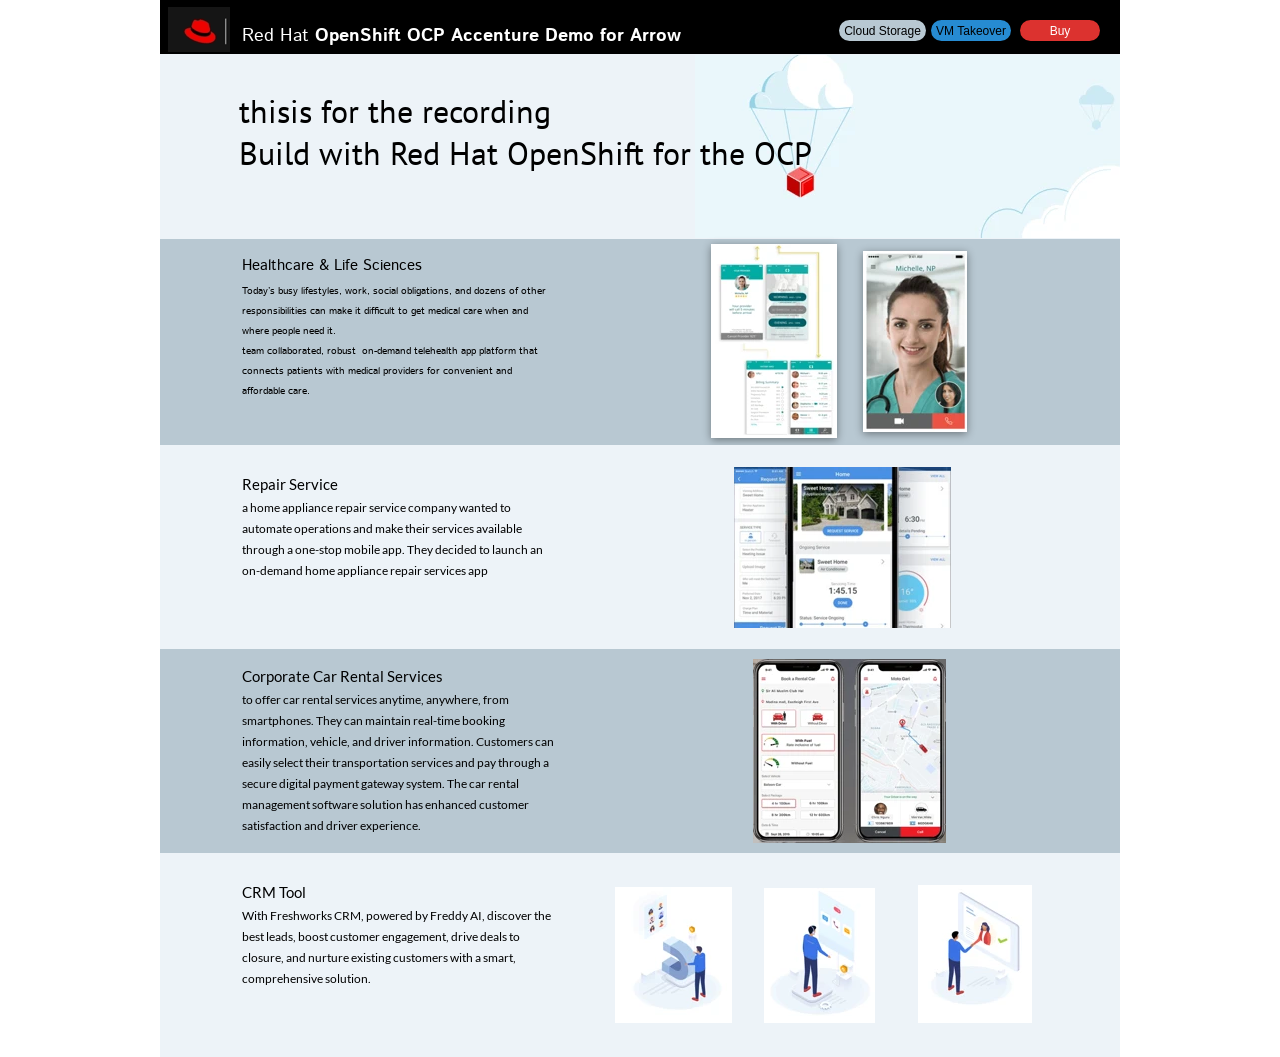
==== index.html @ 17769a15 "Update index.html" ====
<!DOCTYPE html>
<html>
<head>
<meta charset="UTF-8">
<title>index</title>
<meta name="referrer" content="same-origin">
<meta name="viewport" content="width=960">
<style>html,body{-webkit-text-zoom:reset !important;-ms-text-size-adjust:none !important;-moz-text-size-adjust:none !important;-webkit-text-size-adjust:none !important}@font-face{font-display:block;font-family:"Istok Web";src:url('css/IstokWeb-Regular.woff2') format('woff2'),url('css/IstokWeb-Regular.woff') format('woff');font-weight:400}@font-face{font-display:block;font-family:"Istok Web";src:url('css/IstokWeb-Bold.woff2') format('woff2'),url('css/IstokWeb-Bold.woff') format('woff');font-weight:700}@font-face{font-display:block;font-family:"PT Sans";src:url('css/PT_Sans-Web-Regular.woff2') format('woff2'),url('css/PT_Sans-Web-Regular.woff') format('woff');font-weight:400}@font-face{font-display:block;font-family:"Lato";src:url('css/Lato-Regular.woff2') format('woff2'),url('css/Lato-Regular.woff') format('woff');font-weight:400}body>div{font-size:0}p, span,h1,h2,h3,h4,h5,h6{margin:0;word-spacing:normal;word-wrap:break-word;-ms-word-wrap:break-word;pointer-events:auto;max-height:1000000000px}sup{font-size:inherit;vertical-align:baseline;position:relative;top:-0.4em}sub{font-size:inherit;vertical-align:baseline;position:relative;top:0.4em}ul{display:block;word-spacing:normal;word-wrap:break-word;list-style-type:none;padding:0;margin:0;-moz-padding-start:0;-khtml-padding-start:0;-webkit-padding-start:0;-o-padding-start:0;-padding-start:0;-webkit-margin-before:0;-webkit-margin-after:0}li{display:block;white-space:normal}li p{-webkit-touch-callout:none;-webkit-user-select:none;-khtml-user-select:none;-moz-user-select:none;-ms-user-select:none;-o-user-select:none;user-select:none}form{display:inline-block}a{text-decoration:inherit;color:inherit;-webkit-tap-highlight-color:rgba(0,0,0,0)}textarea{resize:none}.shm-l{float:left;clear:left}.shm-r{float:right;clear:right}.whitespacefix{word-spacing:-1px}html{font-family:sans-serif}body{font-size:0;margin:0}audio,video{display:inline-block;vertical-align:baseline}audio:not([controls]){display:none;height:0}[hidden],template{display:none}a{background:0 0;outline:0}b,strong{font-weight:700}dfn{font-style:italic}h1,h2,h3,h4,h5,h6{font-size:1em;line-height:1;margin:0}img{border:0}svg:not(:root){overflow:hidden}button,input,optgroup,select,textarea{color:inherit;font:inherit;margin:0}button{overflow:visible}button,select{text-transform:none}button,html input[type=button],input[type=submit]{-webkit-appearance:button;cursor:pointer;box-sizing:border-box;white-space:normal}input[type=text],input[type=password],textarea{-webkit-appearance:none;appearance:none;box-sizing:border-box}button[disabled],html input[disabled]{cursor:default}button::-moz-focus-inner,input::-moz-focus-inner{border:0;padding:0}input{line-height:normal}input[type=checkbox],input[type=radio]{box-sizing:border-box;padding:0}input[type=number]::-webkit-inner-spin-button,input[type=number]::-webkit-outer-spin-button{height:auto}input[type=search]{-webkit-appearance:textfield;-moz-box-sizing:content-box;-webkit-box-sizing:content-box;box-sizing:content-box}input[type=search]::-webkit-search-cancel-button,input[type=search]::-webkit-search-decoration{-webkit-appearance:none}textarea{overflow:auto;box-sizing:border-box;border-color:#ddd}optgroup{font-weight:700}table{border-collapse:collapse;border-spacing:0}td,th{padding:0}blockquote{margin-block-start:0;margin-block-end:0;margin-inline-start:0;margin-inline-end:0}:-webkit-full-screen-ancestor:not(iframe){-webkit-clip-path:initial!important}
html { -webkit-font-smoothing: antialiased; -moz-osx-font-smoothing: grayscale; }#b{background-color:#fff}.ps6{position:relative;margin-top:0}.v3{display:block;*display:block;zoom:1;vertical-align:top}.s6{pointer-events:none;min-width:960px;width:960px;margin-left:auto;margin-right:auto}.v4{display:inline-block;*display:inline;zoom:1;vertical-align:top}.ps7{position:relative;margin-left:0;margin-top:0}.s7{min-width:960px;width:960px;min-height:445px}.w1{line-height:0}.s8{min-width:960px;width:960px;min-height:54px}.c7{z-index:1;border:0;-webkit-border-radius:0;-moz-border-radius:0;border-radius:0;background-color:#000;background-clip:padding-box}.ps8{position:relative;margin-left:8px;margin-top:-54px}.s9{min-width:62px;width:62px;min-height:60px;height:60px}.c8{z-index:3;pointer-events:auto}.i5{position:absolute;left:0;width:62px;height:45px;top:7px;-webkit-transform:translate3d(0,0,0);border:0}.i6{width:100%;height:100%;display:inline-block;-webkit-transform:translate3d(0,0,0)}.ps9{position:relative;margin-left:465px;margin-top:-47px}.s10{min-width:425px;width:425px;min-height:279px;height:279px}.c9{z-index:4;pointer-events:auto}.i7{position:absolute;left:0;width:425px;height:183px;top:48px;-webkit-transform:translate3d(0,0,0);border:0}.v5{display:inline-block;*display:inline;zoom:1;vertical-align:top;overflow:hidden}.ps10{position:relative;margin-left:82px;margin-top:-268px}.s11{min-width:600px;width:600px;min-height:36px;height:36px}.c10{z-index:5;pointer-events:auto}.p2{padding-top:0;padding-bottom:0;text-align:left;text-indent:0;padding-right:0}.f4{font-family:"Istok Web";font-size:18px;font-weight:400;font-style:normal;text-decoration:none;text-transform:none;color:#fff;background-color:initial;line-height:36px;letter-spacing:normal;text-shadow:none}.f5{font-family:"Istok Web";font-size:18px;font-weight:700;font-style:normal;text-decoration:none;text-transform:none;color:#fff;background-color:initial;line-height:36px;letter-spacing:normal;text-shadow:none}.ps11{position:relative;margin-left:-3px;margin-top:-266px}.s12{min-width:87px;width:87px;min-height:21px}.c11{z-index:19;pointer-events:auto}.f6{font-family:"Helvetica Neue", sans-serif;font-size:12px;font-weight:400;font-style:normal;text-decoration:none;text-transform:none;line-height:14px;letter-spacing:normal;text-shadow:none;text-indent:0;text-align:center;padding-top:4px;padding-bottom:3px;margin-top:0;margin-bottom:0}.btn1{border:0;-webkit-border-radius:11px;-moz-border-radius:11px;border-radius:11px;background-color:#b8c8d2;background-clip:padding-box;color:#000}.btn1:hover{background-color:#82939e;border-color:#000;color:#000}.btn1:active{background-color:#52646f;border-color:#000;color:#fff}.span1{background-color:initial}.v6{display:inline-block;overflow:hidden;outline:0}.s13{width:87px;padding-right:0;height:14px}.ps12{position:relative;margin-left:5px;margin-top:-266px}.s14{min-width:80px;width:80px;min-height:21px}.c12{z-index:12;pointer-events:auto}.btn2{border:0;-webkit-border-radius:11px;-moz-border-radius:11px;border-radius:11px;background-color:#268bd2;background-clip:padding-box;color:#000}.btn2:hover{background-color:#82939e;border-color:#000;color:#000}.btn2:active{background-color:#52646f;border-color:#000;color:#fff}.s15{width:80px;padding-right:0;height:14px}.v7{display:inline-block;*display:inline;zoom:1;vertical-align:top;overflow:hidden;outline:0}.ps13{position:relative;margin-left:9px;margin-top:-266px}.s16{width:80px;padding-right:0;height:21px}.c13{z-index:6;pointer-events:auto;border:0;-webkit-border-radius:11px;-moz-border-radius:11px;border-radius:11px;background-color:#dc322f;background-clip:padding-box;color:#fff}.c13:hover{background-color:#82939e;border-color:#000;color:#000}.c13:active{background-color:#52646f;border-color:#000;color:#fff}.ps14{position:relative;margin-left:0;margin-top:-232px}.s17{min-width:960px;width:960px;min-height:185px}.c14{z-index:2;border:0;-webkit-border-radius:0;-moz-border-radius:0;border-radius:0;background-color:#edf3f8;background-clip:padding-box}.ps15{position:relative;margin-left:79px;margin-top:-196px}.s18{min-width:600px;width:600px;min-height:84px;height:84px}.c15{z-index:22;pointer-events:auto}.f7{font-family:"PT Sans";font-size:32px;font-weight:400;font-style:normal;text-decoration:none;text-transform:none;color:#000;background-color:initial;line-height:42px;letter-spacing:normal;text-shadow:none}.ps16{position:relative;margin-left:0;margin-top:-47px}.s19{min-width:960px;width:960px;min-height:206px;height:206px}.c16{z-index:7;border:0;-webkit-border-radius:0;-moz-border-radius:0;border-radius:0;background-color:#b8c8d2;background-clip:padding-box}.ps17{position:relative;margin-left:550px;margin-top:5px}.s20{min-width:129px;width:129px;min-height:194px;height:194px}.c17{z-index:8;pointer-events:auto}.i8{position:absolute;left:1px;width:126px;height:194px;top:0;-webkit-transform:translate3d(0,0,0);-webkit-filter:drop-shadow(0 2px 4px rgba(0,0,0,.40));-moz-filter:drop-shadow(0 2px 4px rgba(0,0,0,.40));filter:drop-shadow(0 2px 4px rgba(0,0,0,.40));border:0}.ps18{position:relative;margin-left:24px;margin-top:5px}.s21{min-width:104px;width:104px;min-height:194px;height:194px}.c18{z-index:9;pointer-events:auto}.i9{position:absolute;left:0;width:104px;height:181px;top:7px;-webkit-transform:translate3d(0,0,0);-webkit-filter:drop-shadow(0 2px 4px rgba(0,0,0,.40));-moz-filter:drop-shadow(0 2px 4px rgba(0,0,0,.40));filter:drop-shadow(0 2px 4px rgba(0,0,0,.40));border:0}.ps19{position:relative;margin-left:82px;margin-top:-187px}.s22{min-width:314px;width:314px;min-height:180px;height:180px}.c19{z-index:10;pointer-events:auto}.f8{font-family:"Istok Web";font-size:15px;font-weight:400;font-style:normal;text-decoration:none;text-transform:none;color:#000;background-color:initial;line-height:30px;letter-spacing:normal;text-shadow:none}.f9{font-family:"Istok Web";font-size:10px;font-weight:400;font-style:normal;text-decoration:none;text-transform:none;color:#000;background-color:initial;line-height:20px;letter-spacing:normal;text-shadow:none}.s23{min-width:960px;width:960px;min-height:408px}.s24{min-width:960px;width:960px;min-height:204px}.c20{z-index:11;border:0;-webkit-border-radius:0;-moz-border-radius:0;border-radius:0;background-color:#edf3f8;background-clip:padding-box}.ps20{position:relative;margin-left:572px;margin-top:22px}.s25{min-width:221px;width:221px;min-height:161px;height:161px}.c21{z-index:23;pointer-events:auto}.i10{position:absolute;left:2px;width:217px;height:161px;top:0;-webkit-transform:translate3d(0,0,0);border:0}.ps21{position:relative;margin-left:82px;margin-top:-177px}.c22{z-index:13;pointer-events:auto}.f10{font-family:Lato;font-size:15px;font-weight:400;font-style:normal;text-decoration:none;text-transform:none;color:#000;background-color:initial;line-height:25px;letter-spacing:normal;text-shadow:none}.f11{font-family:Lato;font-size:12px;font-weight:400;font-style:normal;text-decoration:none;text-transform:none;color:#000;background-color:initial;line-height:21px;letter-spacing:normal;text-shadow:none}.ps22{position:relative;margin-left:-396px;margin-top:0}.c23{z-index:14;border:0;-webkit-border-radius:0;-moz-border-radius:0;border-radius:0;background-color:#b8c8d2;background-clip:padding-box}.ps23{position:relative;margin-left:528px;margin-top:10px}.s26{min-width:323px;width:323px;min-height:184px;height:184px}.c24{z-index:15;pointer-events:auto}.i11{position:absolute;left:65px;width:193px;height:184px;top:0;-webkit-transform:translate3d(0,0,0);border:0}.ps24{position:relative;margin-left:82px;margin-top:-179px}.s27{min-width:314px;width:314px;min-height:183px;height:183px}.c25{z-index:16;pointer-events:auto}.c26{z-index:17;border:0;-webkit-border-radius:0;-moz-border-radius:0;border-radius:0;background-color:#edf3f8;background-clip:padding-box}</style>
<link onload="this.media='all';this.onload=null;" rel="stylesheet" href="css/site.18bd72.css" media="print">
<!--[if lte IE 7]>
<link rel="stylesheet" href="css/site.18bd72-lteIE7.css" type="text/css">
<![endif]-->
</head>
<body id="b">
<div class="ps6 v3 s6">
<div class="v4 ps7 s7 c6">
<div class="v4 ps7 s7 w1">
<div class="v4 ps7 s8 c7"></div>
<div class="v4 ps8 s9 c8">
<picture class="i6">
<source srcset="images/eingesetztes-bild-62.webp 1x, images/eingesetztes-bild-124.webp 2x" type="image/webp">
<source srcset="images/eingesetztes-bild-62.png 1x, images/eingesetztes-bild-124.png 2x">
<img src="images/eingesetztes-bild-62.png" class="js1 i5">
</picture>
</div>
<div class="v4 ps9 s10 c9">
<picture class="i6">
<source srcset="images/eingesetztes-bild-425.webp 1x, images/eingesetztes-bild-850.webp 2x" type="image/webp">
<source srcset="images/eingesetztes-bild-425.jpg 1x, images/eingesetztes-bild-850.jpg 2x">
<img src="images/eingesetztes-bild-425.jpg" class="js2 i7">
</picture>
</div>
<div class="v5 ps10 s11 c10">
<p class="p2 f4">Red Hat <span class="f5">OpenShift OCP Accenture Demo for Arrow</span></p>
</div>
<div class="v4 ps11 s12 c11">
<a href="http://10.0.0.100:8080/apps/files/?dir=/&fileid=6" target="_blank" rel="noopener" class="f6 btn1 v6 s13"><span class="span1">Cloud Storage</span></a>
</div>
<div class="v4 ps12 s14 c12">
<a href="https://console-openshift-console.apps-crc.testing/k8s/ns/test/virtualization" target="_blank" rel="noopener" class="f6 btn2 v6 s15"><span class="span1">VM Takeover</span></a>
</div>
<div class="v7 ps13 s16 c13">
<p class="f6"><span class="span1">Buy</span></p>
</div>
<div class="v4 ps14 s17 c14"></div>
<div class="v5 ps15 s18 c15">
<h1 class="p2 f7"><a href="#">thisis for the recording&nbsp;</a></h1>
<h1 class="p2 f7"><a href="#">Build with Red Hat OpenShift for the OCP DLP Week 1</a></h1>
</div>
<div class="v4 ps16 s19 c16">
<div class="v4 ps17 s20 c17">
<picture class="i6">
<source srcset="images/eingesetztes-bild-126.webp 1x, images/eingesetztes-bild-252.webp 2x" type="image/webp">
<source srcset="images/eingesetztes-bild-126.jpg 1x, images/eingesetztes-bild-252.jpg 2x">
<img src="images/eingesetztes-bild-126.jpg" class="js3 i8">
</picture>
</div>
<div class="v4 ps18 s21 c18">
<picture class="i6">
<source srcset="images/eingesetztes-bild-104.webp 1x, images/eingesetztes-bild-208.webp 2x" type="image/webp">
<source srcset="images/eingesetztes-bild-104.jpg 1x, images/eingesetztes-bild-208.jpg 2x">
<img src="images/eingesetztes-bild-104.jpg" class="js4 i9">
</picture>
</div>
<div class="v5 ps19 s22 c19">
<p class="p2 f8"><a href="healthcare.html">Healthcare &amp; Life Sciences</a></p>
<p class="p2 f9"><a href="healthcare.html">Today&rsquo;s busy lifestyles, work, social obligations, and dozens of other responsibilities can make it difficult to get medical care when and where people need it.</a></p>
<p class="p2 f9"><a href="healthcare.html">team collaborated, robust&nbsp;&nbsp;on-demand telehealth app platform that connects patients with medical providers for convenient and affordable care.</a></p>
</div>
</div>
</div>
</div>
<div class="v4 ps7 s23 c6">
<div class="v4 ps7 s23 w1">
<div class="v4 ps7 s24 c20">
<div class="v4 ps20 s25 c21">
<picture class="i6">
<source srcset="images/eingesetztes-bild-217.webp 1x, images/eingesetztes-bild-434.webp 2x" type="image/webp">
<source srcset="images/eingesetztes-bild-217.jpg 1x, images/eingesetztes-bild-434.jpg 2x">
<img src="images/eingesetztes-bild-217.jpg" class="js5 i10">
</picture>
</div>
</div>
<div class="v5 ps21 s22 c22">
<p class="p2 f10"><a href="repair.html">Repair Service</a></p>
<p class="p2 f11"><a href="repair.html">a home appliance repair service company wanted to automate operations and make their services available through a one-stop mobile app. They decided to launch an on-demand home appliance repair services app</a></p>
</div>
<div class="v4 ps22 s24 c23">
<div class="v4 ps23 s26 c24">
<picture class="i6">
<source srcset="images/eingesetztes-bild-193.webp 1x, images/eingesetztes-bild-386.webp 2x" type="image/webp">
<source srcset="images/eingesetztes-bild-193.jpg 1x, images/eingesetztes-bild-386.jpg 2x">
<img src="images/eingesetztes-bild-193.jpg" class="js6 i11">
</picture>
</div>
<div class="v5 ps24 s27 c25">
<p class="p2 f10"><a href="rental.html">Corporate Car Rental Services</a></p>
<p class="p2 f11"><a href="rental.html">to offer car rental services anytime, anywhere, from smartphones. They can maintain real-time booking information, vehicle, and driver information. Customers can easily select their transportation services and pay through a secure digital payment gateway system. The car rental management software solution has enhanced customer satisfaction and driver experience.&nbsp;</a></p>
</div>
</div>
</div>
</div>
<div class="v4 ps7 s24 c26">
<div class="v1 ps1 s1 c1">
<div class="v2 ps2 s2 c2">
<p class="p1 f1"><a href="crm.html">CRM Tool</a></p>
<p class="p1 f2"><a href="crm.html">With Freshworks CRM, powered by Freddy AI, discover the best leads, boost customer engagement, drive deals to closure, and nurture existing customers with a smart, comprehensive solution.</a></p>
<p class="p1 f3"><a href="crm.html"><br></a></p>
</div>
<div class="v1 ps3 s3 c3">
<picture class="i2 js10">
<source data-srcset="images/eingesetztes-bild-117.webp 1x, images/eingesetztes-bild-234.webp 2x" type="image/webp">
<source data-srcset="images/eingesetztes-bild-117.jpg 1x, images/eingesetztes-bild-234.jpg 2x">
<img data-src="images/eingesetztes-bild-117.jpg" class="js7 i1">
</picture>
</div>
<div class="v1 ps4 s4 c4">
<picture class="i2 js11">
<source data-srcset="images/eingesetztes-bild-111.webp 1x, images/eingesetztes-bild-222.webp 2x" type="image/webp">
<source data-srcset="images/eingesetztes-bild-111.jpg 1x, images/eingesetztes-bild-222.jpg 2x">
<img data-src="images/eingesetztes-bild-111.jpg" class="js8 i3">
</picture>
</div>
<div class="v1 ps5 s5 c5">
<picture class="i2 js12">
<source data-srcset="images/eingesetztes-bild-114.webp 1x, images/eingesetztes-bild-228.webp 2x" type="image/webp">
<source data-srcset="images/eingesetztes-bild-114.jpg 1x, images/eingesetztes-bild-228.jpg 2x">
<img data-src="images/eingesetztes-bild-114.jpg" class="js9 i4">
</picture>
</div>
</div>
</div>
</div>
<script>dpth="/";!function(){var s=["js/jquery.354937.js","js/index.18bd72.js"],n={},j=0,e=function(e){var o=new XMLHttpRequest;o.open("GET",s[e],!0),o.onload=function(){if(n[e]=o.responseText,2==++j)for(var t in s){var i=document.createElement("script");i.textContent=n[t],document.body.appendChild(i)}},o.send()};for(var o in s)e(o)}();
</script>
<script type="text/javascript">
var ver=RegExp(/Mozilla\/5\.0 \(Linux; .; Android ([\d.]+)/).exec(navigator.userAgent);if(ver&&parseFloat(ver[1])<5){document.getElementsByTagName('body')[0].className+=' whitespacefix';}
</script>
</body>
</html>
---- css/site.18bd72.css ----
@font-face{font-display:block;font-family:"Istok Web";src:url('IstokWeb-Regular.woff2') format('woff2'),url('IstokWeb-Regular.woff') format('woff');font-weight:400}@font-face{font-display:block;font-family:"Istok Web";src:url('IstokWeb-Bold.woff2') format('woff2'),url('IstokWeb-Bold.woff') format('woff');font-weight:700}@font-face{font-display:block;font-family:"PT Sans";src:url('PT_Sans-Web-Regular.woff2') format('woff2'),url('PT_Sans-Web-Regular.woff') format('woff');font-weight:400}@font-face{font-display:block;font-family:"Lato";src:url('Lato-Regular.woff2') format('woff2'),url('Lato-Regular.woff') format('woff');font-weight:400}.v1{display:inline-block;vertical-align:top}.ps1{position:relative;margin-left:82px;margin-top:27px}.s1{min-width:803px;width:803px;min-height:150px}.v2{display:inline-block;vertical-align:top;overflow:hidden}.ps2{position:relative;margin-left:0;margin-top:0}.s2{min-width:314px;width:314px;min-height:150px;height:150px}.c2{z-index:18;pointer-events:auto}.p1{padding-top:0;text-indent:0;padding-bottom:0;padding-right:0;text-align:left}.f1{font-family:Lato;font-size:15px;font-weight:400;font-style:normal;text-decoration:none;text-transform:none;color:#000;background-color:initial;line-height:25px;letter-spacing:normal;text-shadow:none}.f2{font-family:Lato;font-size:12px;font-weight:400;font-style:normal;text-decoration:none;text-transform:none;color:#000;background-color:initial;line-height:21px;letter-spacing:normal;text-shadow:none}.f3{font-family:Lato;font-size:12px;font-weight:400;font-style:normal;text-decoration:none;text-transform:none;color:#fff;background-color:initial;line-height:21px;letter-spacing:normal;text-shadow:none}.ps3{position:relative;margin-left:59px;margin-top:0}.s3{min-width:117px;width:117px;min-height:150px;height:150px}.c3{z-index:20;pointer-events:auto}.i1{position:absolute;left:0;width:117px;height:136px;top:7px;-webkit-transform:translate3d(0,0,0);border:0}.i2{width:100%;height:100%;display:inline-block;-webkit-transform:translate3d(0,0,0)}.ps4{position:relative;margin-left:20px;margin-top:8px}.s4{min-width:136px;width:136px;min-height:135px;height:135px}.c4{z-index:21;pointer-events:auto}.i3{position:absolute;left:12px;width:111px;height:135px;top:0;-webkit-transform:translate3d(0,0,0);border:0}.ps5{position:relative;margin-left:16px;margin-top:5px}.s5{min-width:141px;width:141px;min-height:138px;height:138px}.c5{z-index:24;pointer-events:auto}.i4{position:absolute;left:14px;width:114px;height:138px;top:0;-webkit-transform:translate3d(0,0,0);border:0}
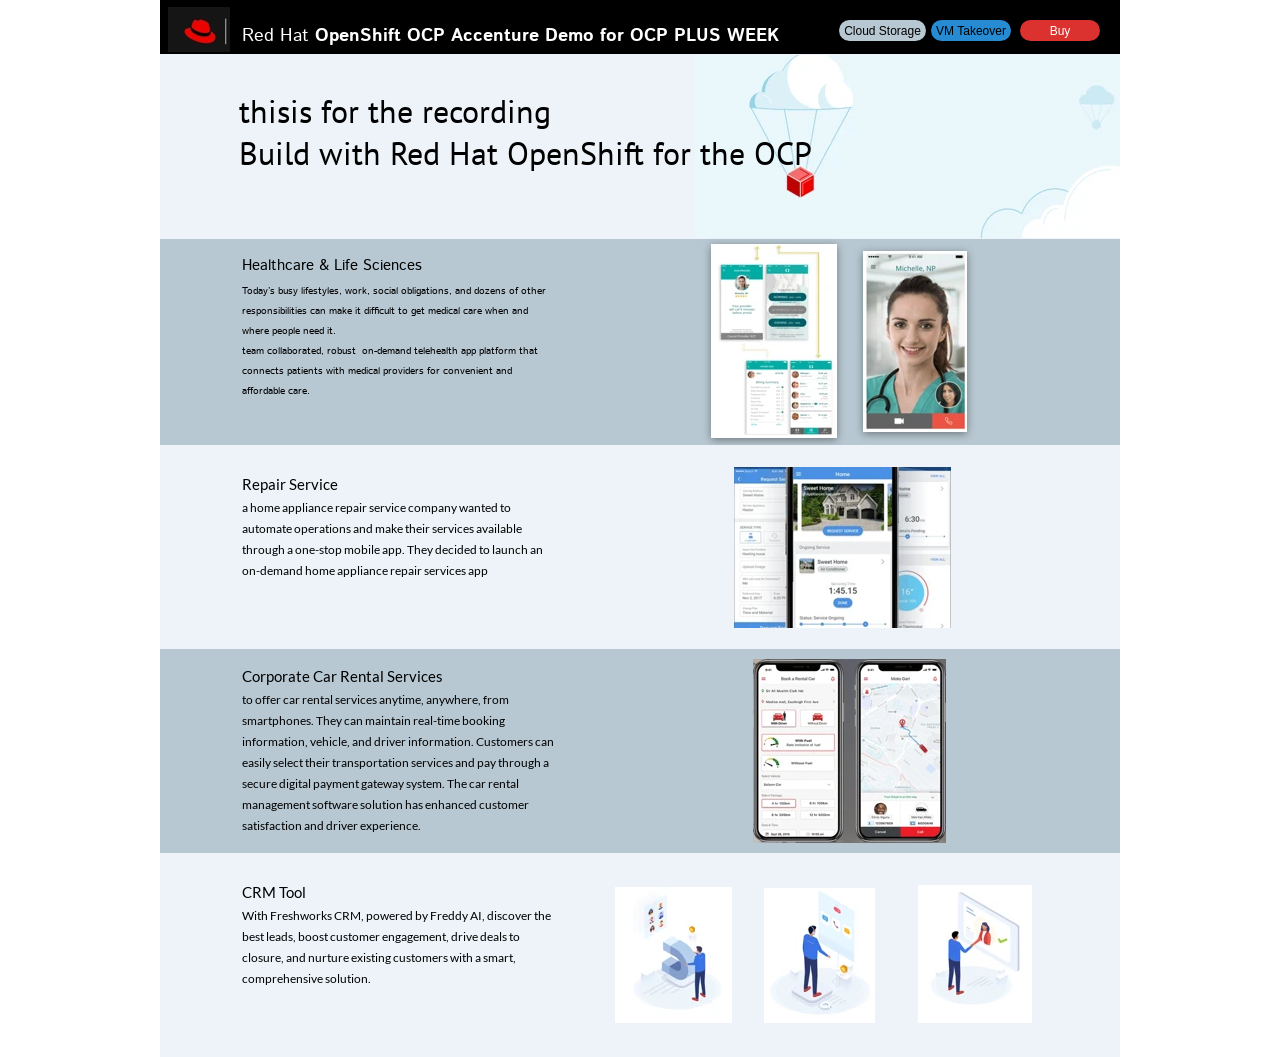
==== commit ccf82f23: "Update index.html" ====
--- a/index.html
+++ b/index.html
@@ -32,7 +32,7 @@
 </picture>
 </div>
 <div class="v5 ps10 s11 c10">
-<p class="p2 f4">Red Hat <span class="f5">OpenShift OCP Accenture Demo for Arrow</span></p>
+<p class="p2 f4">Red Hat <span class="f5">OpenShift OCP Accenture Demo for OCP PLUS WEEK</span></p>
 </div>
 <div class="v4 ps11 s12 c11">
 <a href="http://10.0.0.100:8080/apps/files/?dir=/&fileid=6" target="_blank" rel="noopener" class="f6 btn1 v6 s13"><span class="span1">Cloud Storage</span></a>
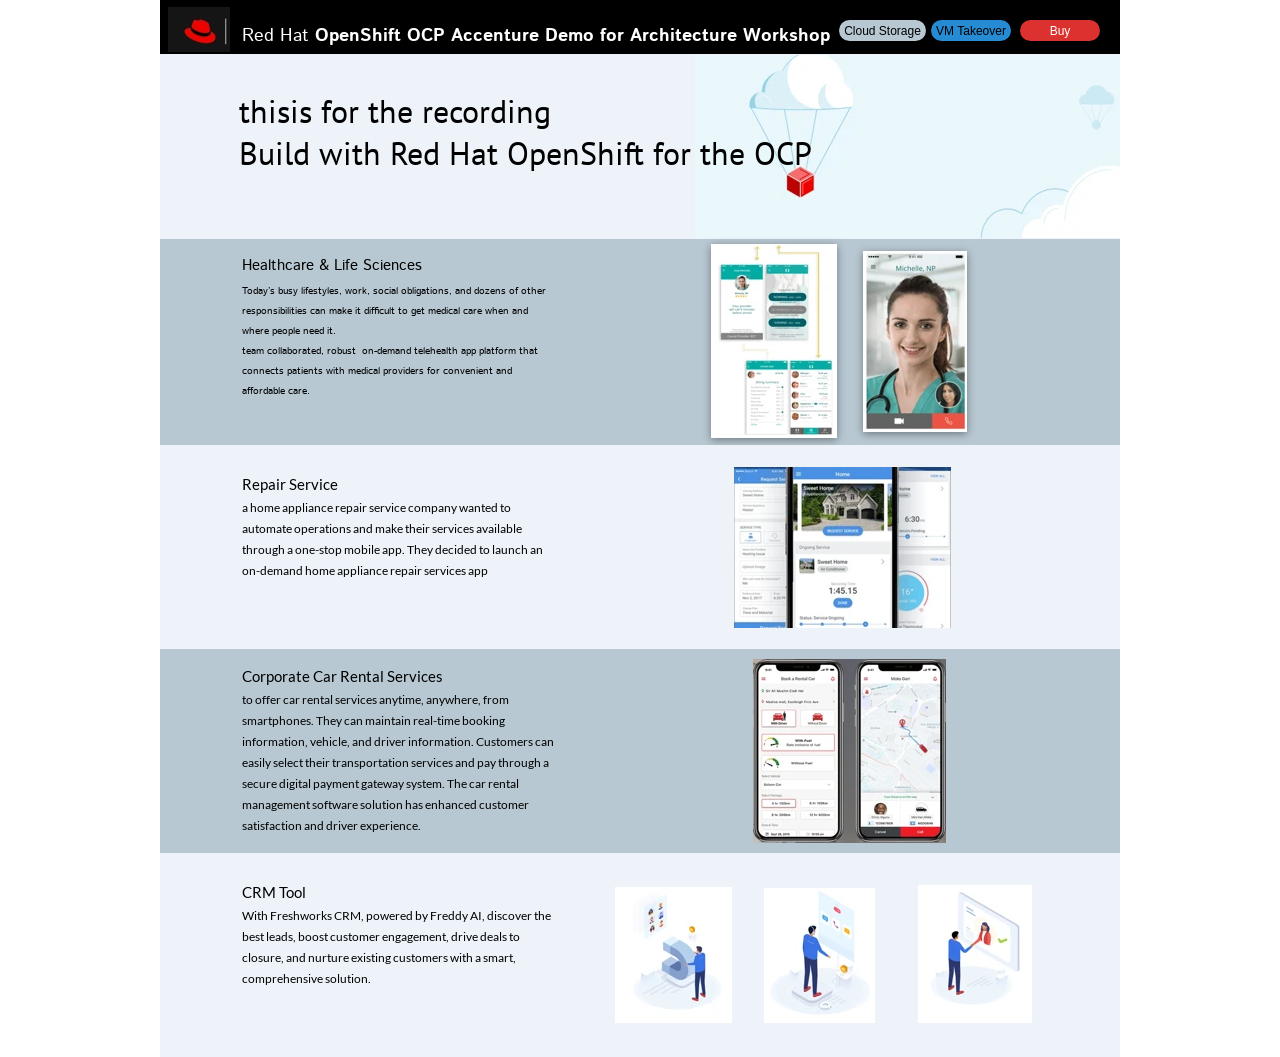
==== commit b5968e54: "Update index.html" ====
--- a/index.html
+++ b/index.html
@@ -32,7 +32,7 @@
 </picture>
 </div>
 <div class="v5 ps10 s11 c10">
-<p class="p2 f4">Red Hat <span class="f5">OpenShift OCP Accenture Demo for OCP PLUS WEEK</span></p>
+<p class="p2 f4">Red Hat <span class="f5">OpenShift OCP Accenture Demo for Architecture Workshop</span></p>
 </div>
 <div class="v4 ps11 s12 c11">
 <a href="http://10.0.0.100:8080/apps/files/?dir=/&fileid=6" target="_blank" rel="noopener" class="f6 btn1 v6 s13"><span class="span1">Cloud Storage</span></a>
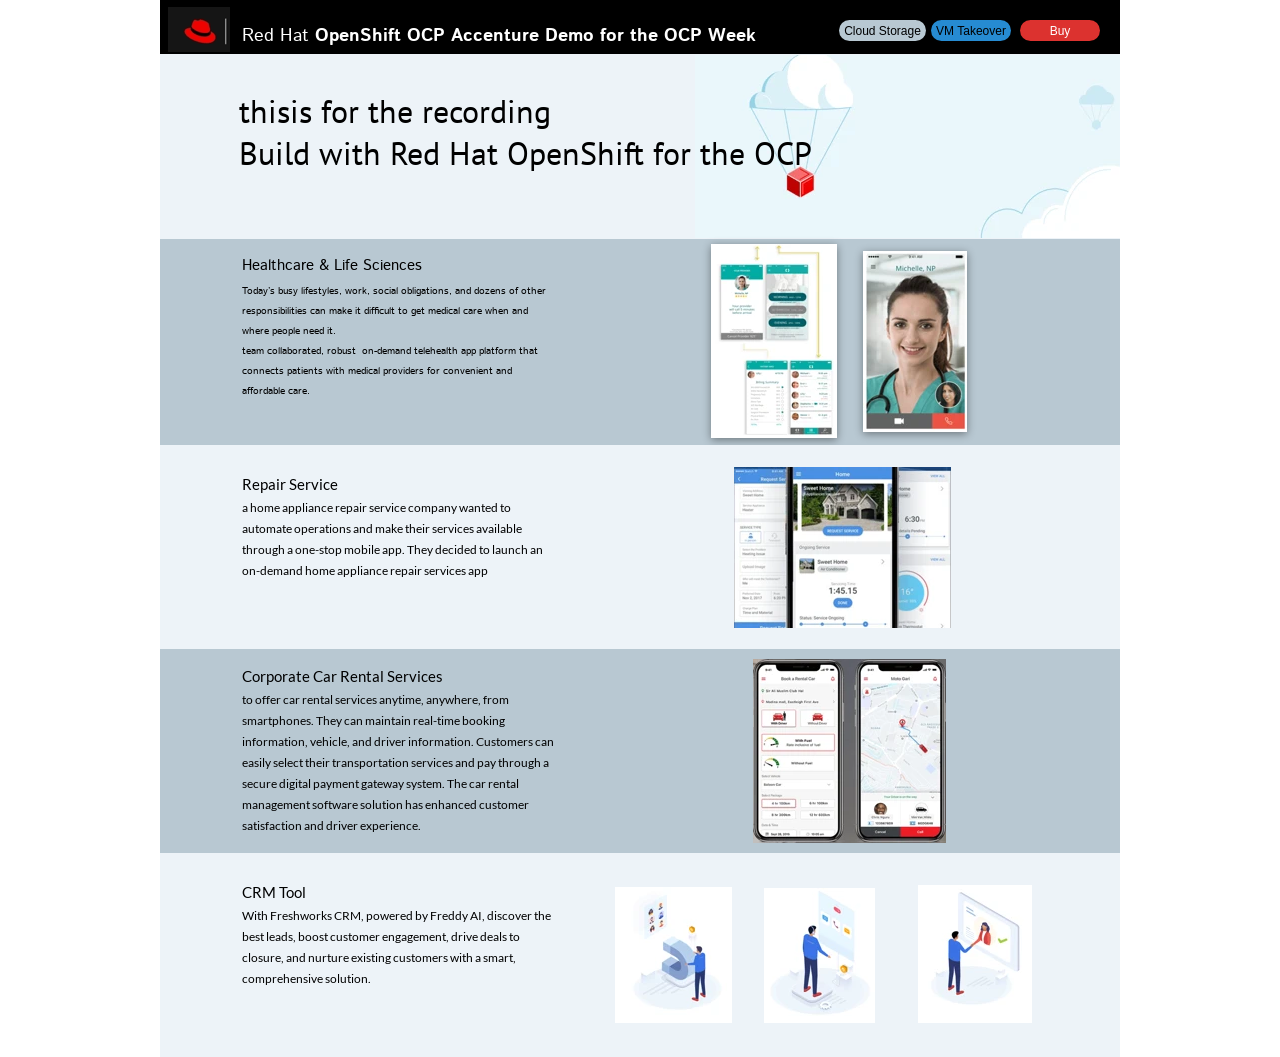
==== commit 350d8c8d: "Update index.html" ====
--- a/index.html
+++ b/index.html
@@ -32,7 +32,7 @@
 </picture>
 </div>
 <div class="v5 ps10 s11 c10">
-<p class="p2 f4">Red Hat <span class="f5">OpenShift OCP Accenture Demo for Architecture Workshop</span></p>
+<p class="p2 f4">Red Hat <span class="f5">OpenShift OCP Accenture Demo for the OCP Week</span></p>
 </div>
 <div class="v4 ps11 s12 c11">
 <a href="http://10.0.0.100:8080/apps/files/?dir=/&fileid=6" target="_blank" rel="noopener" class="f6 btn1 v6 s13"><span class="span1">Cloud Storage</span></a>
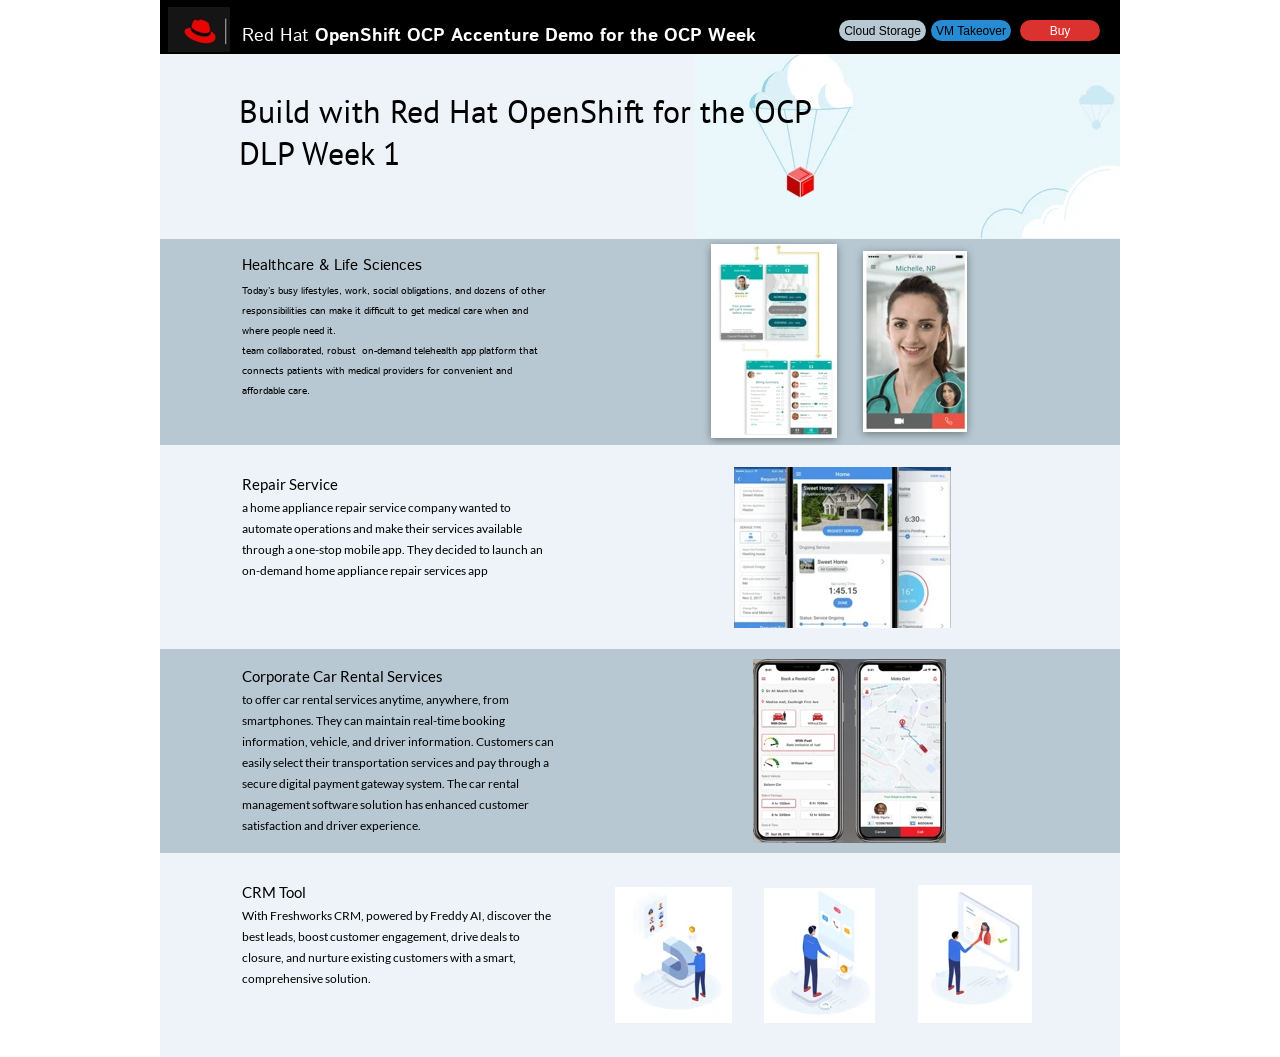
==== commit 122154a0: "Update index.html" ====
--- a/index.html
+++ b/index.html
@@ -45,7 +45,6 @@
 </div>
 <div class="v4 ps14 s17 c14"></div>
 <div class="v5 ps15 s18 c15">
-<h1 class="p2 f7"><a href="#">thisis for the recording&nbsp;</a></h1>
 <h1 class="p2 f7"><a href="#">Build with Red Hat OpenShift for the OCP DLP Week 1</a></h1>
 </div>
 <div class="v4 ps16 s19 c16">
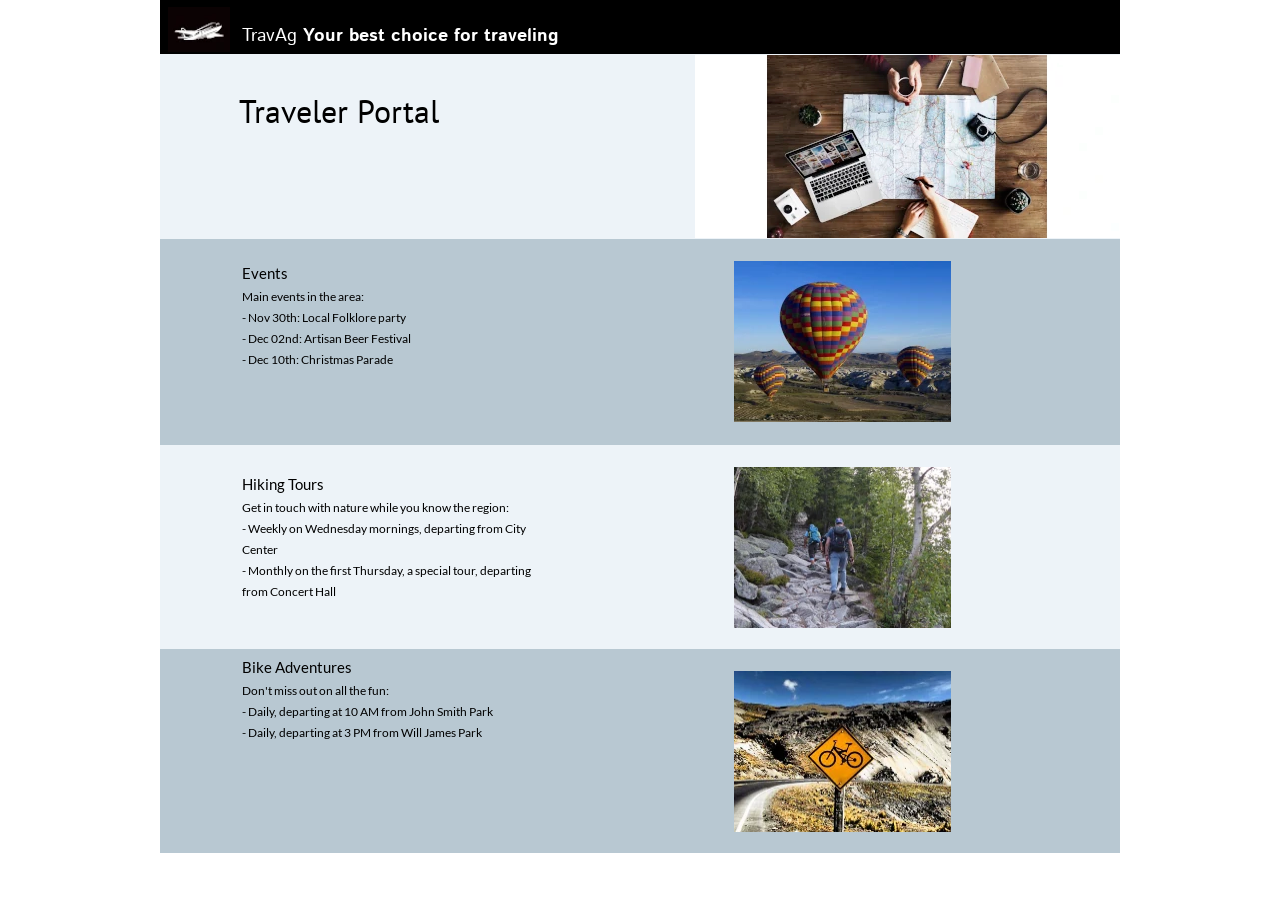
==== commit dd38cc92: "First changes" ====
--- a/index.html
+++ b/index.html
@@ -1,140 +1,1136 @@
 <!DOCTYPE html>
 <html>
+
 <head>
-<meta charset="UTF-8">
-<title>index</title>
-<meta name="referrer" content="same-origin">
-<meta name="viewport" content="width=960">
-<style>html,body{-webkit-text-zoom:reset !important;-ms-text-size-adjust:none !important;-moz-text-size-adjust:none !important;-webkit-text-size-adjust:none !important}@font-face{font-display:block;font-family:"Istok Web";src:url('css/IstokWeb-Regular.woff2') format('woff2'),url('css/IstokWeb-Regular.woff') format('woff');font-weight:400}@font-face{font-display:block;font-family:"Istok Web";src:url('css/IstokWeb-Bold.woff2') format('woff2'),url('css/IstokWeb-Bold.woff') format('woff');font-weight:700}@font-face{font-display:block;font-family:"PT Sans";src:url('css/PT_Sans-Web-Regular.woff2') format('woff2'),url('css/PT_Sans-Web-Regular.woff') format('woff');font-weight:400}@font-face{font-display:block;font-family:"Lato";src:url('css/Lato-Regular.woff2') format('woff2'),url('css/Lato-Regular.woff') format('woff');font-weight:400}body>div{font-size:0}p, span,h1,h2,h3,h4,h5,h6{margin:0;word-spacing:normal;word-wrap:break-word;-ms-word-wrap:break-word;pointer-events:auto;max-height:1000000000px}sup{font-size:inherit;vertical-align:baseline;position:relative;top:-0.4em}sub{font-size:inherit;vertical-align:baseline;position:relative;top:0.4em}ul{display:block;word-spacing:normal;word-wrap:break-word;list-style-type:none;padding:0;margin:0;-moz-padding-start:0;-khtml-padding-start:0;-webkit-padding-start:0;-o-padding-start:0;-padding-start:0;-webkit-margin-before:0;-webkit-margin-after:0}li{display:block;white-space:normal}li p{-webkit-touch-callout:none;-webkit-user-select:none;-khtml-user-select:none;-moz-user-select:none;-ms-user-select:none;-o-user-select:none;user-select:none}form{display:inline-block}a{text-decoration:inherit;color:inherit;-webkit-tap-highlight-color:rgba(0,0,0,0)}textarea{resize:none}.shm-l{float:left;clear:left}.shm-r{float:right;clear:right}.whitespacefix{word-spacing:-1px}html{font-family:sans-serif}body{font-size:0;margin:0}audio,video{display:inline-block;vertical-align:baseline}audio:not([controls]){display:none;height:0}[hidden],template{display:none}a{background:0 0;outline:0}b,strong{font-weight:700}dfn{font-style:italic}h1,h2,h3,h4,h5,h6{font-size:1em;line-height:1;margin:0}img{border:0}svg:not(:root){overflow:hidden}button,input,optgroup,select,textarea{color:inherit;font:inherit;margin:0}button{overflow:visible}button,select{text-transform:none}button,html input[type=button],input[type=submit]{-webkit-appearance:button;cursor:pointer;box-sizing:border-box;white-space:normal}input[type=text],input[type=password],textarea{-webkit-appearance:none;appearance:none;box-sizing:border-box}button[disabled],html input[disabled]{cursor:default}button::-moz-focus-inner,input::-moz-focus-inner{border:0;padding:0}input{line-height:normal}input[type=checkbox],input[type=radio]{box-sizing:border-box;padding:0}input[type=number]::-webkit-inner-spin-button,input[type=number]::-webkit-outer-spin-button{height:auto}input[type=search]{-webkit-appearance:textfield;-moz-box-sizing:content-box;-webkit-box-sizing:content-box;box-sizing:content-box}input[type=search]::-webkit-search-cancel-button,input[type=search]::-webkit-search-decoration{-webkit-appearance:none}textarea{overflow:auto;box-sizing:border-box;border-color:#ddd}optgroup{font-weight:700}table{border-collapse:collapse;border-spacing:0}td,th{padding:0}blockquote{margin-block-start:0;margin-block-end:0;margin-inline-start:0;margin-inline-end:0}:-webkit-full-screen-ancestor:not(iframe){-webkit-clip-path:initial!important}
-html { -webkit-font-smoothing: antialiased; -moz-osx-font-smoothing: grayscale; }#b{background-color:#fff}.ps6{position:relative;margin-top:0}.v3{display:block;*display:block;zoom:1;vertical-align:top}.s6{pointer-events:none;min-width:960px;width:960px;margin-left:auto;margin-right:auto}.v4{display:inline-block;*display:inline;zoom:1;vertical-align:top}.ps7{position:relative;margin-left:0;margin-top:0}.s7{min-width:960px;width:960px;min-height:445px}.w1{line-height:0}.s8{min-width:960px;width:960px;min-height:54px}.c7{z-index:1;border:0;-webkit-border-radius:0;-moz-border-radius:0;border-radius:0;background-color:#000;background-clip:padding-box}.ps8{position:relative;margin-left:8px;margin-top:-54px}.s9{min-width:62px;width:62px;min-height:60px;height:60px}.c8{z-index:3;pointer-events:auto}.i5{position:absolute;left:0;width:62px;height:45px;top:7px;-webkit-transform:translate3d(0,0,0);border:0}.i6{width:100%;height:100%;display:inline-block;-webkit-transform:translate3d(0,0,0)}.ps9{position:relative;margin-left:465px;margin-top:-47px}.s10{min-width:425px;width:425px;min-height:279px;height:279px}.c9{z-index:4;pointer-events:auto}.i7{position:absolute;left:0;width:425px;height:183px;top:48px;-webkit-transform:translate3d(0,0,0);border:0}.v5{display:inline-block;*display:inline;zoom:1;vertical-align:top;overflow:hidden}.ps10{position:relative;margin-left:82px;margin-top:-268px}.s11{min-width:600px;width:600px;min-height:36px;height:36px}.c10{z-index:5;pointer-events:auto}.p2{padding-top:0;padding-bottom:0;text-align:left;text-indent:0;padding-right:0}.f4{font-family:"Istok Web";font-size:18px;font-weight:400;font-style:normal;text-decoration:none;text-transform:none;color:#fff;background-color:initial;line-height:36px;letter-spacing:normal;text-shadow:none}.f5{font-family:"Istok Web";font-size:18px;font-weight:700;font-style:normal;text-decoration:none;text-transform:none;color:#fff;background-color:initial;line-height:36px;letter-spacing:normal;text-shadow:none}.ps11{position:relative;margin-left:-3px;margin-top:-266px}.s12{min-width:87px;width:87px;min-height:21px}.c11{z-index:19;pointer-events:auto}.f6{font-family:"Helvetica Neue", sans-serif;font-size:12px;font-weight:400;font-style:normal;text-decoration:none;text-transform:none;line-height:14px;letter-spacing:normal;text-shadow:none;text-indent:0;text-align:center;padding-top:4px;padding-bottom:3px;margin-top:0;margin-bottom:0}.btn1{border:0;-webkit-border-radius:11px;-moz-border-radius:11px;border-radius:11px;background-color:#b8c8d2;background-clip:padding-box;color:#000}.btn1:hover{background-color:#82939e;border-color:#000;color:#000}.btn1:active{background-color:#52646f;border-color:#000;color:#fff}.span1{background-color:initial}.v6{display:inline-block;overflow:hidden;outline:0}.s13{width:87px;padding-right:0;height:14px}.ps12{position:relative;margin-left:5px;margin-top:-266px}.s14{min-width:80px;width:80px;min-height:21px}.c12{z-index:12;pointer-events:auto}.btn2{border:0;-webkit-border-radius:11px;-moz-border-radius:11px;border-radius:11px;background-color:#268bd2;background-clip:padding-box;color:#000}.btn2:hover{background-color:#82939e;border-color:#000;color:#000}.btn2:active{background-color:#52646f;border-color:#000;color:#fff}.s15{width:80px;padding-right:0;height:14px}.v7{display:inline-block;*display:inline;zoom:1;vertical-align:top;overflow:hidden;outline:0}.ps13{position:relative;margin-left:9px;margin-top:-266px}.s16{width:80px;padding-right:0;height:21px}.c13{z-index:6;pointer-events:auto;border:0;-webkit-border-radius:11px;-moz-border-radius:11px;border-radius:11px;background-color:#dc322f;background-clip:padding-box;color:#fff}.c13:hover{background-color:#82939e;border-color:#000;color:#000}.c13:active{background-color:#52646f;border-color:#000;color:#fff}.ps14{position:relative;margin-left:0;margin-top:-232px}.s17{min-width:960px;width:960px;min-height:185px}.c14{z-index:2;border:0;-webkit-border-radius:0;-moz-border-radius:0;border-radius:0;background-color:#edf3f8;background-clip:padding-box}.ps15{position:relative;margin-left:79px;margin-top:-196px}.s18{min-width:600px;width:600px;min-height:84px;height:84px}.c15{z-index:22;pointer-events:auto}.f7{font-family:"PT Sans";font-size:32px;font-weight:400;font-style:normal;text-decoration:none;text-transform:none;color:#000;background-color:initial;line-height:42px;letter-spacing:normal;text-shadow:none}.ps16{position:relative;margin-left:0;margin-top:-47px}.s19{min-width:960px;width:960px;min-height:206px;height:206px}.c16{z-index:7;border:0;-webkit-border-radius:0;-moz-border-radius:0;border-radius:0;background-color:#b8c8d2;background-clip:padding-box}.ps17{position:relative;margin-left:550px;margin-top:5px}.s20{min-width:129px;width:129px;min-height:194px;height:194px}.c17{z-index:8;pointer-events:auto}.i8{position:absolute;left:1px;width:126px;height:194px;top:0;-webkit-transform:translate3d(0,0,0);-webkit-filter:drop-shadow(0 2px 4px rgba(0,0,0,.40));-moz-filter:drop-shadow(0 2px 4px rgba(0,0,0,.40));filter:drop-shadow(0 2px 4px rgba(0,0,0,.40));border:0}.ps18{position:relative;margin-left:24px;margin-top:5px}.s21{min-width:104px;width:104px;min-height:194px;height:194px}.c18{z-index:9;pointer-events:auto}.i9{position:absolute;left:0;width:104px;height:181px;top:7px;-webkit-transform:translate3d(0,0,0);-webkit-filter:drop-shadow(0 2px 4px rgba(0,0,0,.40));-moz-filter:drop-shadow(0 2px 4px rgba(0,0,0,.40));filter:drop-shadow(0 2px 4px rgba(0,0,0,.40));border:0}.ps19{position:relative;margin-left:82px;margin-top:-187px}.s22{min-width:314px;width:314px;min-height:180px;height:180px}.c19{z-index:10;pointer-events:auto}.f8{font-family:"Istok Web";font-size:15px;font-weight:400;font-style:normal;text-decoration:none;text-transform:none;color:#000;background-color:initial;line-height:30px;letter-spacing:normal;text-shadow:none}.f9{font-family:"Istok Web";font-size:10px;font-weight:400;font-style:normal;text-decoration:none;text-transform:none;color:#000;background-color:initial;line-height:20px;letter-spacing:normal;text-shadow:none}.s23{min-width:960px;width:960px;min-height:408px}.s24{min-width:960px;width:960px;min-height:204px}.c20{z-index:11;border:0;-webkit-border-radius:0;-moz-border-radius:0;border-radius:0;background-color:#edf3f8;background-clip:padding-box}.ps20{position:relative;margin-left:572px;margin-top:22px}.s25{min-width:221px;width:221px;min-height:161px;height:161px}.c21{z-index:23;pointer-events:auto}.i10{position:absolute;left:2px;width:217px;height:161px;top:0;-webkit-transform:translate3d(0,0,0);border:0}.ps21{position:relative;margin-left:82px;margin-top:-177px}.c22{z-index:13;pointer-events:auto}.f10{font-family:Lato;font-size:15px;font-weight:400;font-style:normal;text-decoration:none;text-transform:none;color:#000;background-color:initial;line-height:25px;letter-spacing:normal;text-shadow:none}.f11{font-family:Lato;font-size:12px;font-weight:400;font-style:normal;text-decoration:none;text-transform:none;color:#000;background-color:initial;line-height:21px;letter-spacing:normal;text-shadow:none}.ps22{position:relative;margin-left:-396px;margin-top:0}.c23{z-index:14;border:0;-webkit-border-radius:0;-moz-border-radius:0;border-radius:0;background-color:#b8c8d2;background-clip:padding-box}.ps23{position:relative;margin-left:528px;margin-top:10px}.s26{min-width:323px;width:323px;min-height:184px;height:184px}.c24{z-index:15;pointer-events:auto}.i11{position:absolute;left:65px;width:193px;height:184px;top:0;-webkit-transform:translate3d(0,0,0);border:0}.ps24{position:relative;margin-left:82px;margin-top:-179px}.s27{min-width:314px;width:314px;min-height:183px;height:183px}.c25{z-index:16;pointer-events:auto}.c26{z-index:17;border:0;-webkit-border-radius:0;-moz-border-radius:0;border-radius:0;background-color:#edf3f8;background-clip:padding-box}</style>
-<link onload="this.media='all';this.onload=null;" rel="stylesheet" href="css/site.18bd72.css" media="print">
-<!--[if lte IE 7]>
+    <meta charset="UTF-8">
+    <title>index</title>
+    <meta name="referrer" content="same-origin">
+    <meta name="viewport" content="width=960">
+    <style>
+        html,
+        body {
+            -webkit-text-zoom: reset !important;
+            -ms-text-size-adjust: none !important;
+            -moz-text-size-adjust: none !important;
+            -webkit-text-size-adjust: none !important
+        }
+        
+        @font-face {
+            font-display: block;
+            font-family: "Istok Web";
+            src: url('css/IstokWeb-Regular.woff2') format('woff2'), url('css/IstokWeb-Regular.woff') format('woff');
+            font-weight: 400
+        }
+        
+        @font-face {
+            font-display: block;
+            font-family: "Istok Web";
+            src: url('css/IstokWeb-Bold.woff2') format('woff2'), url('css/IstokWeb-Bold.woff') format('woff');
+            font-weight: 700
+        }
+        
+        @font-face {
+            font-display: block;
+            font-family: "PT Sans";
+            src: url('css/PT_Sans-Web-Regular.woff2') format('woff2'), url('css/PT_Sans-Web-Regular.woff') format('woff');
+            font-weight: 400
+        }
+        
+        @font-face {
+            font-display: block;
+            font-family: "Lato";
+            src: url('css/Lato-Regular.woff2') format('woff2'), url('css/Lato-Regular.woff') format('woff');
+            font-weight: 400
+        }
+        
+        body>div {
+            font-size: 0
+        }
+        
+        p,
+        span,
+        h1,
+        h2,
+        h3,
+        h4,
+        h5,
+        h6 {
+            margin: 0;
+            word-spacing: normal;
+            word-wrap: break-word;
+            -ms-word-wrap: break-word;
+            pointer-events: auto;
+            max-height: 1000000000px
+        }
+        
+        sup {
+            font-size: inherit;
+            vertical-align: baseline;
+            position: relative;
+            top: -0.4em
+        }
+        
+        sub {
+            font-size: inherit;
+            vertical-align: baseline;
+            position: relative;
+            top: 0.4em
+        }
+        
+        ul {
+            display: block;
+            word-spacing: normal;
+            word-wrap: break-word;
+            list-style-type: none;
+            padding: 0;
+            margin: 0;
+            -moz-padding-start: 0;
+            -khtml-padding-start: 0;
+            -webkit-padding-start: 0;
+            -o-padding-start: 0;
+            -padding-start: 0;
+            -webkit-margin-before: 0;
+            -webkit-margin-after: 0
+        }
+        
+        li {
+            display: block;
+            white-space: normal
+        }
+        
+        li p {
+            -webkit-touch-callout: none;
+            -webkit-user-select: none;
+            -khtml-user-select: none;
+            -moz-user-select: none;
+            -ms-user-select: none;
+            -o-user-select: none;
+            user-select: none
+        }
+        
+        form {
+            display: inline-block
+        }
+        
+        a {
+            text-decoration: inherit;
+            color: inherit;
+            -webkit-tap-highlight-color: rgba(0, 0, 0, 0)
+        }
+        
+        textarea {
+            resize: none
+        }
+        
+        .shm-l {
+            float: left;
+            clear: left
+        }
+        
+        .shm-r {
+            float: right;
+            clear: right
+        }
+        
+        .whitespacefix {
+            word-spacing: -1px
+        }
+        
+        html {
+            font-family: sans-serif
+        }
+        
+        body {
+            font-size: 0;
+            margin: 0
+        }
+        
+        audio,
+        video {
+            display: inline-block;
+            vertical-align: baseline
+        }
+        
+        audio:not([controls]) {
+            display: none;
+            height: 0
+        }
+        
+        [hidden],
+        template {
+            display: none
+        }
+        
+        a {
+            background: 0 0;
+            outline: 0
+        }
+        
+        b,
+        strong {
+            font-weight: 700
+        }
+        
+        dfn {
+            font-style: italic
+        }
+        
+        h1,
+        h2,
+        h3,
+        h4,
+        h5,
+        h6 {
+            font-size: 1em;
+            line-height: 1;
+            margin: 0
+        }
+        
+        img {
+            border: 0
+        }
+        
+        svg:not(:root) {
+            overflow: hidden
+        }
+        
+        button,
+        input,
+        optgroup,
+        select,
+        textarea {
+            color: inherit;
+            font: inherit;
+            margin: 0
+        }
+        
+        button {
+            overflow: visible
+        }
+        
+        button,
+        select {
+            text-transform: none
+        }
+        
+        button,
+        html input[type=button],
+        input[type=submit] {
+            -webkit-appearance: button;
+            cursor: pointer;
+            box-sizing: border-box;
+            white-space: normal
+        }
+        
+        input[type=text],
+        input[type=password],
+        textarea {
+            -webkit-appearance: none;
+            appearance: none;
+            box-sizing: border-box
+        }
+        
+        button[disabled],
+        html input[disabled] {
+            cursor: default
+        }
+        
+        button::-moz-focus-inner,
+        input::-moz-focus-inner {
+            border: 0;
+            padding: 0
+        }
+        
+        input {
+            line-height: normal
+        }
+        
+        input[type=checkbox],
+        input[type=radio] {
+            box-sizing: border-box;
+            padding: 0
+        }
+        
+        input[type=number]::-webkit-inner-spin-button,
+        input[type=number]::-webkit-outer-spin-button {
+            height: auto
+        }
+        
+        input[type=search] {
+            -webkit-appearance: textfield;
+            -moz-box-sizing: content-box;
+            -webkit-box-sizing: content-box;
+            box-sizing: content-box
+        }
+        
+        input[type=search]::-webkit-search-cancel-button,
+        input[type=search]::-webkit-search-decoration {
+            -webkit-appearance: none
+        }
+        
+        textarea {
+            overflow: auto;
+            box-sizing: border-box;
+            border-color: #ddd
+        }
+        
+        optgroup {
+            font-weight: 700
+        }
+        
+        table {
+            border-collapse: collapse;
+            border-spacing: 0
+        }
+        
+        td,
+        th {
+            padding: 0
+        }
+        
+        blockquote {
+            margin-block-start: 0;
+            margin-block-end: 0;
+            margin-inline-start: 0;
+            margin-inline-end: 0
+        }
+        
+         :-webkit-full-screen-ancestor:not(iframe) {
+            -webkit-clip-path: initial!important
+        }
+        
+        html {
+            -webkit-font-smoothing: antialiased;
+            -moz-osx-font-smoothing: grayscale;
+        }
+        
+        #b {
+            background-color: #fff
+        }
+        
+        .ps6 {
+            position: relative;
+            margin-top: 0
+        }
+        
+        .v3 {
+            display: block;
+            *display: block;
+            zoom: 1;
+            vertical-align: top
+        }
+        
+        .s6 {
+            pointer-events: none;
+            min-width: 960px;
+            width: 960px;
+            margin-left: auto;
+            margin-right: auto
+        }
+        
+        .v4 {
+            display: inline-block;
+            *display: inline;
+            zoom: 1;
+            vertical-align: top
+        }
+        
+        .ps7 {
+            position: relative;
+            margin-left: 0;
+            margin-top: 0
+        }
+        
+        .s7 {
+            min-width: 960px;
+            width: 960px;
+            min-height: 445px
+        }
+        
+        .w1 {
+            line-height: 0
+        }
+        
+        .s8 {
+            min-width: 960px;
+            width: 960px;
+            min-height: 54px
+        }
+        
+        .c7 {
+            z-index: 1;
+            border: 0;
+            -webkit-border-radius: 0;
+            -moz-border-radius: 0;
+            border-radius: 0;
+            background-color: #000;
+            background-clip: padding-box
+        }
+        
+        .ps8 {
+            position: relative;
+            margin-left: 8px;
+            margin-top: -54px
+        }
+        
+        .s9 {
+            min-width: 62px;
+            width: 62px;
+            min-height: 60px;
+            height: 60px
+        }
+        
+        .c8 {
+            z-index: 3;
+            pointer-events: auto
+        }
+        
+        .i5 {
+            position: absolute;
+            left: 0;
+            width: 62px;
+            height: 45px;
+            top: 7px;
+            -webkit-transform: translate3d(0, 0, 0);
+            border: 0
+        }
+        
+        .i6 {
+            width: 100%;
+            height: 100%;
+            display: inline-block;
+            -webkit-transform: translate3d(0, 0, 0)
+        }
+        
+        .ps9 {
+            position: relative;
+            margin-left: 465px;
+            margin-top: -47px
+        }
+        
+        .s10 {
+            min-width: 425px;
+            width: 425px;
+            min-height: 279px;
+            height: 279px
+        }
+        
+        .c9 {
+            z-index: 4;
+            pointer-events: auto
+        }
+        
+        .i7 {
+            position: absolute;
+            left: 0;
+            width: 425px;
+            height: 183px;
+            top: 48px;
+            -webkit-transform: translate3d(0, 0, 0);
+            border: 0
+        }
+        
+        .v5 {
+            display: inline-block;
+            *display: inline;
+            zoom: 1;
+            vertical-align: top;
+            overflow: hidden
+        }
+        
+        .ps10 {
+            position: relative;
+            margin-left: 82px;
+            margin-top: -268px
+        }
+        
+        .s11 {
+            min-width: 600px;
+            width: 600px;
+            min-height: 36px;
+            height: 36px
+        }
+        
+        .c10 {
+            z-index: 5;
+            pointer-events: auto
+        }
+        
+        .p2 {
+            padding-top: 0;
+            padding-bottom: 0;
+            text-align: left;
+            text-indent: 0;
+            padding-right: 0
+        }
+        
+        .f4 {
+            font-family: "Istok Web";
+            font-size: 18px;
+            font-weight: 400;
+            font-style: normal;
+            text-decoration: none;
+            text-transform: none;
+            color: #fff;
+            background-color: initial;
+            line-height: 36px;
+            letter-spacing: normal;
+            text-shadow: none
+        }
+        
+        .f5 {
+            font-family: "Istok Web";
+            font-size: 18px;
+            font-weight: 700;
+            font-style: normal;
+            text-decoration: none;
+            text-transform: none;
+            color: #fff;
+            background-color: initial;
+            line-height: 36px;
+            letter-spacing: normal;
+            text-shadow: none
+        }
+        
+        .ps11 {
+            position: relative;
+            margin-left: -3px;
+            margin-top: -266px
+        }
+        
+        .s12 {
+            min-width: 87px;
+            width: 87px;
+            min-height: 21px
+        }
+        
+        .c11 {
+            z-index: 19;
+            pointer-events: auto
+        }
+        
+        .f6 {
+            font-family: "Helvetica Neue", sans-serif;
+            font-size: 12px;
+            font-weight: 400;
+            font-style: normal;
+            text-decoration: none;
+            text-transform: none;
+            line-height: 14px;
+            letter-spacing: normal;
+            text-shadow: none;
+            text-indent: 0;
+            text-align: center;
+            padding-top: 4px;
+            padding-bottom: 3px;
+            margin-top: 0;
+            margin-bottom: 0
+        }
+        
+        .btn1 {
+            border: 0;
+            -webkit-border-radius: 11px;
+            -moz-border-radius: 11px;
+            border-radius: 11px;
+            background-color: #b8c8d2;
+            background-clip: padding-box;
+            color: #000
+        }
+        
+        .btn1:hover {
+            background-color: #82939e;
+            border-color: #000;
+            color: #000
+        }
+        
+        .btn1:active {
+            background-color: #52646f;
+            border-color: #000;
+            color: #fff
+        }
+        
+        .span1 {
+            background-color: initial
+        }
+        
+        .v6 {
+            display: inline-block;
+            overflow: hidden;
+            outline: 0
+        }
+        
+        .s13 {
+            width: 87px;
+            padding-right: 0;
+            height: 14px
+        }
+        
+        .ps12 {
+            position: relative;
+            margin-left: 5px;
+            margin-top: -266px
+        }
+        
+        .s14 {
+            min-width: 80px;
+            width: 80px;
+            min-height: 21px
+        }
+        
+        .c12 {
+            z-index: 12;
+            pointer-events: auto
+        }
+        
+        .btn2 {
+            border: 0;
+            -webkit-border-radius: 11px;
+            -moz-border-radius: 11px;
+            border-radius: 11px;
+            background-color: #268bd2;
+            background-clip: padding-box;
+            color: #000
+        }
+        
+        .btn2:hover {
+            background-color: #82939e;
+            border-color: #000;
+            color: #000
+        }
+        
+        .btn2:active {
+            background-color: #52646f;
+            border-color: #000;
+            color: #fff
+        }
+        
+        .s15 {
+            width: 80px;
+            padding-right: 0;
+            height: 14px
+        }
+        
+        .v7 {
+            display: inline-block;
+            *display: inline;
+            zoom: 1;
+            vertical-align: top;
+            overflow: hidden;
+            outline: 0
+        }
+        
+        .ps13 {
+            position: relative;
+            margin-left: 9px;
+            margin-top: -266px
+        }
+        
+        .s16 {
+            width: 80px;
+            padding-right: 0;
+            height: 21px
+        }
+        
+        .c13 {
+            z-index: 6;
+            pointer-events: auto;
+            border: 0;
+            -webkit-border-radius: 11px;
+            -moz-border-radius: 11px;
+            border-radius: 11px;
+            background-color: #dc322f;
+            background-clip: padding-box;
+            color: #fff
+        }
+        
+        .c13:hover {
+            background-color: #82939e;
+            border-color: #000;
+            color: #000
+        }
+        
+        .c13:active {
+            background-color: #52646f;
+            border-color: #000;
+            color: #fff
+        }
+        
+        .ps14 {
+            position: relative;
+            margin-left: 0;
+            margin-top: -232px
+        }
+        
+        .s17 {
+            min-width: 960px;
+            width: 960px;
+            min-height: 185px
+        }
+        
+        .c14 {
+            z-index: 2;
+            border: 0;
+            -webkit-border-radius: 0;
+            -moz-border-radius: 0;
+            border-radius: 0;
+            background-color: #edf3f8;
+            background-clip: padding-box
+        }
+        
+        .ps15 {
+            position: relative;
+            margin-left: 79px;
+            margin-top: -196px
+        }
+        
+        .s18 {
+            min-width: 600px;
+            width: 600px;
+            min-height: 84px;
+            height: 84px
+        }
+        
+        .c15 {
+            z-index: 22;
+            pointer-events: auto
+        }
+        
+        .f7 {
+            font-family: "PT Sans";
+            font-size: 32px;
+            font-weight: 400;
+            font-style: normal;
+            text-decoration: none;
+            text-transform: none;
+            color: #000;
+            background-color: initial;
+            line-height: 42px;
+            letter-spacing: normal;
+            text-shadow: none
+        }
+        
+        .ps16 {
+            position: relative;
+            margin-left: 0;
+            margin-top: -47px
+        }
+        
+        .s19 {
+            min-width: 960px;
+            width: 960px;
+            min-height: 206px;
+            height: 206px
+        }
+        
+        .c16 {
+            z-index: 7;
+            border: 0;
+            -webkit-border-radius: 0;
+            -moz-border-radius: 0;
+            border-radius: 0;
+            background-color: #b8c8d2;
+            background-clip: padding-box
+        }
+        
+        .ps17 {
+            position: relative;
+            margin-left: 550px;
+            margin-top: 5px
+        }
+        
+        .s20 {
+            min-width: 129px;
+            width: 129px;
+            min-height: 194px;
+            height: 194px
+        }
+        
+        .c17 {
+            z-index: 8;
+            pointer-events: auto
+        }
+        
+        .i8 {
+            position: absolute;
+            left: 1px;
+            width: 126px;
+            height: 194px;
+            top: 0;
+            -webkit-transform: translate3d(0, 0, 0);
+            -webkit-filter: drop-shadow(0 2px 4px rgba(0, 0, 0, .40));
+            -moz-filter: drop-shadow(0 2px 4px rgba(0, 0, 0, .40));
+            filter: drop-shadow(0 2px 4px rgba(0, 0, 0, .40));
+            border: 0
+        }
+        
+        .ps18 {
+            position: relative;
+            margin-left: 24px;
+            margin-top: 5px
+        }
+        
+        .s21 {
+            min-width: 104px;
+            width: 104px;
+            min-height: 194px;
+            height: 194px
+        }
+        
+        .c18 {
+            z-index: 9;
+            pointer-events: auto
+        }
+        
+        .i9 {
+            position: absolute;
+            left: 0;
+            width: 104px;
+            height: 181px;
+            top: 7px;
+            -webkit-transform: translate3d(0, 0, 0);
+            -webkit-filter: drop-shadow(0 2px 4px rgba(0, 0, 0, .40));
+            -moz-filter: drop-shadow(0 2px 4px rgba(0, 0, 0, .40));
+            filter: drop-shadow(0 2px 4px rgba(0, 0, 0, .40));
+            border: 0
+        }
+        
+        .ps19 {
+            position: relative;
+            margin-left: 82px;
+            margin-top: -187px
+        }
+        
+        .s22 {
+            min-width: 314px;
+            width: 314px;
+            min-height: 180px;
+            height: 180px
+        }
+        
+        .c19 {
+            z-index: 10;
+            pointer-events: auto
+        }
+        
+        .f8 {
+            font-family: "Istok Web";
+            font-size: 15px;
+            font-weight: 400;
+            font-style: normal;
+            text-decoration: none;
+            text-transform: none;
+            color: #000;
+            background-color: initial;
+            line-height: 30px;
+            letter-spacing: normal;
+            text-shadow: none
+        }
+        
+        .f9 {
+            font-family: "Istok Web";
+            font-size: 10px;
+            font-weight: 400;
+            font-style: normal;
+            text-decoration: none;
+            text-transform: none;
+            color: #000;
+            background-color: initial;
+            line-height: 20px;
+            letter-spacing: normal;
+            text-shadow: none
+        }
+        
+        .s23 {
+            min-width: 960px;
+            width: 960px;
+            min-height: 408px
+        }
+        
+        .s24 {
+            min-width: 960px;
+            width: 960px;
+            min-height: 204px
+        }
+        
+        .c20 {
+            z-index: 11;
+            border: 0;
+            -webkit-border-radius: 0;
+            -moz-border-radius: 0;
+            border-radius: 0;
+            background-color: #edf3f8;
+            background-clip: padding-box
+        }
+        
+        .ps20 {
+            position: relative;
+            margin-left: 572px;
+            margin-top: 22px
+        }
+        
+        .s25 {
+            min-width: 221px;
+            width: 221px;
+            min-height: 161px;
+            height: 161px
+        }
+        
+        .c21 {
+            z-index: 23;
+            pointer-events: auto
+        }
+        
+        .i10 {
+            position: absolute;
+            left: 2px;
+            width: 217px;
+            height: 161px;
+            top: 0;
+            -webkit-transform: translate3d(0, 0, 0);
+            border: 0
+        }
+        
+        .ps21 {
+            position: relative;
+            margin-left: 82px;
+            margin-top: -177px
+        }
+        
+        .c22 {
+            z-index: 13;
+            pointer-events: auto
+        }
+        
+        .f10 {
+            font-family: Lato;
+            font-size: 15px;
+            font-weight: 400;
+            font-style: normal;
+            text-decoration: none;
+            text-transform: none;
+            color: #000;
+            background-color: initial;
+            line-height: 25px;
+            letter-spacing: normal;
+            text-shadow: none
+        }
+        
+        .f11w {
+            font-family: Lato;
+            font-size: 12px;
+            font-weight: 400;
+            font-style: normal;
+            text-decoration: none;
+            text-transform: none;
+            color: red;
+            background-color: #FFBF00;
+            line-height: 21px;
+            letter-spacing: normal;
+            text-shadow: none
+        }
+        
+        .f11 {
+            font-family: Lato;
+            font-size: 12px;
+            font-weight: 400;
+            font-style: normal;
+            text-decoration: none;
+            text-transform: none;
+            color: #000;
+            background-color: initial;
+            line-height: 21px;
+            letter-spacing: normal;
+            text-shadow: none
+        }
+        
+        .ps22 {
+            position: relative;
+            margin-left: -396px;
+            margin-top: 0
+        }
+        
+        .c23 {
+            z-index: 14;
+            border: 0;
+            -webkit-border-radius: 0;
+            -moz-border-radius: 0;
+            border-radius: 0;
+            background-color: #b8c8d2;
+            background-clip: padding-box
+        }
+        
+        .ps23 {
+            position: relative;
+            margin-left: 528px;
+            margin-top: 10px
+        }
+        
+        .s26 {
+            min-width: 323px;
+            width: 323px;
+            min-height: 184px;
+            height: 184px
+        }
+        
+        .c24 {
+            z-index: 15;
+            pointer-events: auto
+        }
+        
+        .i11 {
+            position: absolute;
+            left: 65px;
+            width: 193px;
+            height: 184px;
+            top: 0;
+            -webkit-transform: translate3d(0, 0, 0);
+            border: 0
+        }
+        
+        .ps24 {
+            position: relative;
+            margin-left: 82px;
+            margin-top: -179px
+        }
+        
+        .s27 {
+            min-width: 314px;
+            width: 314px;
+            min-height: 183px;
+            height: 183px
+        }
+        
+        .c25 {
+            z-index: 16;
+            pointer-events: auto
+        }
+        
+        .c26 {
+            z-index: 17;
+            border: 0;
+            -webkit-border-radius: 0;
+            -moz-border-radius: 0;
+            border-radius: 0;
+            background-color: #edf3f8;
+            background-clip: padding-box
+        }
+    </style>
+    <link onload="this.media='all';this.onload=null;" rel="stylesheet" href="css/site.18bd72.css" media="print">
+    <!--[if lte IE 7]>
 <link rel="stylesheet" href="css/site.18bd72-lteIE7.css" type="text/css">
 <![endif]-->
 </head>
+
 <body id="b">
-<div class="ps6 v3 s6">
-<div class="v4 ps7 s7 c6">
-<div class="v4 ps7 s7 w1">
-<div class="v4 ps7 s8 c7"></div>
-<div class="v4 ps8 s9 c8">
-<picture class="i6">
-<source srcset="images/eingesetztes-bild-62.webp 1x, images/eingesetztes-bild-124.webp 2x" type="image/webp">
-<source srcset="images/eingesetztes-bild-62.png 1x, images/eingesetztes-bild-124.png 2x">
-<img src="images/eingesetztes-bild-62.png" class="js1 i5">
-</picture>
-</div>
-<div class="v4 ps9 s10 c9">
-<picture class="i6">
-<source srcset="images/eingesetztes-bild-425.webp 1x, images/eingesetztes-bild-850.webp 2x" type="image/webp">
-<source srcset="images/eingesetztes-bild-425.jpg 1x, images/eingesetztes-bild-850.jpg 2x">
-<img src="images/eingesetztes-bild-425.jpg" class="js2 i7">
-</picture>
-</div>
-<div class="v5 ps10 s11 c10">
-<p class="p2 f4">Red Hat <span class="f5">OpenShift OCP Accenture Demo for the OCP Week</span></p>
-</div>
-<div class="v4 ps11 s12 c11">
-<a href="http://10.0.0.100:8080/apps/files/?dir=/&fileid=6" target="_blank" rel="noopener" class="f6 btn1 v6 s13"><span class="span1">Cloud Storage</span></a>
-</div>
-<div class="v4 ps12 s14 c12">
-<a href="https://console-openshift-console.apps-crc.testing/k8s/ns/test/virtualization" target="_blank" rel="noopener" class="f6 btn2 v6 s15"><span class="span1">VM Takeover</span></a>
-</div>
-<div class="v7 ps13 s16 c13">
-<p class="f6"><span class="span1">Buy</span></p>
-</div>
-<div class="v4 ps14 s17 c14"></div>
-<div class="v5 ps15 s18 c15">
-<h1 class="p2 f7"><a href="#">Build with Red Hat OpenShift for the OCP DLP Week 1</a></h1>
-</div>
-<div class="v4 ps16 s19 c16">
-<div class="v4 ps17 s20 c17">
-<picture class="i6">
-<source srcset="images/eingesetztes-bild-126.webp 1x, images/eingesetztes-bild-252.webp 2x" type="image/webp">
-<source srcset="images/eingesetztes-bild-126.jpg 1x, images/eingesetztes-bild-252.jpg 2x">
-<img src="images/eingesetztes-bild-126.jpg" class="js3 i8">
-</picture>
-</div>
-<div class="v4 ps18 s21 c18">
-<picture class="i6">
-<source srcset="images/eingesetztes-bild-104.webp 1x, images/eingesetztes-bild-208.webp 2x" type="image/webp">
-<source srcset="images/eingesetztes-bild-104.jpg 1x, images/eingesetztes-bild-208.jpg 2x">
-<img src="images/eingesetztes-bild-104.jpg" class="js4 i9">
-</picture>
-</div>
-<div class="v5 ps19 s22 c19">
-<p class="p2 f8"><a href="healthcare.html">Healthcare &amp; Life Sciences</a></p>
-<p class="p2 f9"><a href="healthcare.html">Today&rsquo;s busy lifestyles, work, social obligations, and dozens of other responsibilities can make it difficult to get medical care when and where people need it.</a></p>
-<p class="p2 f9"><a href="healthcare.html">team collaborated, robust&nbsp;&nbsp;on-demand telehealth app platform that connects patients with medical providers for convenient and affordable care.</a></p>
-</div>
-</div>
-</div>
-</div>
-<div class="v4 ps7 s23 c6">
-<div class="v4 ps7 s23 w1">
-<div class="v4 ps7 s24 c20">
-<div class="v4 ps20 s25 c21">
-<picture class="i6">
-<source srcset="images/eingesetztes-bild-217.webp 1x, images/eingesetztes-bild-434.webp 2x" type="image/webp">
-<source srcset="images/eingesetztes-bild-217.jpg 1x, images/eingesetztes-bild-434.jpg 2x">
-<img src="images/eingesetztes-bild-217.jpg" class="js5 i10">
-</picture>
-</div>
-</div>
-<div class="v5 ps21 s22 c22">
-<p class="p2 f10"><a href="repair.html">Repair Service</a></p>
-<p class="p2 f11"><a href="repair.html">a home appliance repair service company wanted to automate operations and make their services available through a one-stop mobile app. They decided to launch an on-demand home appliance repair services app</a></p>
-</div>
-<div class="v4 ps22 s24 c23">
-<div class="v4 ps23 s26 c24">
-<picture class="i6">
-<source srcset="images/eingesetztes-bild-193.webp 1x, images/eingesetztes-bild-386.webp 2x" type="image/webp">
-<source srcset="images/eingesetztes-bild-193.jpg 1x, images/eingesetztes-bild-386.jpg 2x">
-<img src="images/eingesetztes-bild-193.jpg" class="js6 i11">
-</picture>
-</div>
-<div class="v5 ps24 s27 c25">
-<p class="p2 f10"><a href="rental.html">Corporate Car Rental Services</a></p>
-<p class="p2 f11"><a href="rental.html">to offer car rental services anytime, anywhere, from smartphones. They can maintain real-time booking information, vehicle, and driver information. Customers can easily select their transportation services and pay through a secure digital payment gateway system. The car rental management software solution has enhanced customer satisfaction and driver experience.&nbsp;</a></p>
-</div>
-</div>
-</div>
-</div>
-<div class="v4 ps7 s24 c26">
-<div class="v1 ps1 s1 c1">
-<div class="v2 ps2 s2 c2">
-<p class="p1 f1"><a href="crm.html">CRM Tool</a></p>
-<p class="p1 f2"><a href="crm.html">With Freshworks CRM, powered by Freddy AI, discover the best leads, boost customer engagement, drive deals to closure, and nurture existing customers with a smart, comprehensive solution.</a></p>
-<p class="p1 f3"><a href="crm.html"><br></a></p>
-</div>
-<div class="v1 ps3 s3 c3">
-<picture class="i2 js10">
-<source data-srcset="images/eingesetztes-bild-117.webp 1x, images/eingesetztes-bild-234.webp 2x" type="image/webp">
-<source data-srcset="images/eingesetztes-bild-117.jpg 1x, images/eingesetztes-bild-234.jpg 2x">
-<img data-src="images/eingesetztes-bild-117.jpg" class="js7 i1">
-</picture>
-</div>
-<div class="v1 ps4 s4 c4">
-<picture class="i2 js11">
-<source data-srcset="images/eingesetztes-bild-111.webp 1x, images/eingesetztes-bild-222.webp 2x" type="image/webp">
-<source data-srcset="images/eingesetztes-bild-111.jpg 1x, images/eingesetztes-bild-222.jpg 2x">
-<img data-src="images/eingesetztes-bild-111.jpg" class="js8 i3">
-</picture>
-</div>
-<div class="v1 ps5 s5 c5">
-<picture class="i2 js12">
-<source data-srcset="images/eingesetztes-bild-114.webp 1x, images/eingesetztes-bild-228.webp 2x" type="image/webp">
-<source data-srcset="images/eingesetztes-bild-114.jpg 1x, images/eingesetztes-bild-228.jpg 2x">
-<img data-src="images/eingesetztes-bild-114.jpg" class="js9 i4">
-</picture>
-</div>
-</div>
-</div>
-</div>
-<script>dpth="/";!function(){var s=["js/jquery.354937.js","js/index.18bd72.js"],n={},j=0,e=function(e){var o=new XMLHttpRequest;o.open("GET",s[e],!0),o.onload=function(){if(n[e]=o.responseText,2==++j)for(var t in s){var i=document.createElement("script");i.textContent=n[t],document.body.appendChild(i)}},o.send()};for(var o in s)e(o)}();
-</script>
-<script type="text/javascript">
-var ver=RegExp(/Mozilla\/5\.0 \(Linux; .; Android ([\d.]+)/).exec(navigator.userAgent);if(ver&&parseFloat(ver[1])<5){document.getElementsByTagName('body')[0].className+=' whitespacefix';}
-</script>
+    <div class="ps6 v3 s6">
+        <div class="v4 ps7 s7 c6">
+            <div class="v4 ps7 s7 w1">
+                <div class="v4 ps7 s8 c7"></div>
+                <div class="v4 ps8 s9 c8">
+                    <picture class="i6">
+                        <source srcset="images/eingesetztes-bild-62.webp 1x, images/eingesetztes-bild-124.webp 2x" type="image/webp">
+                        <source srcset="images/jet-plane-icon-120405606.jpg 1x, images/jet-plane-icon-120405606.jpg 2x">
+                        <img src="images/jet-plane-icon-120405606.jpg" class="js1 i5">
+                    </picture>
+                </div>
+                <div class="v4 ps9 s10 c9">
+                    <picture class="i6">
+                        <source srcset="images/eingesetztes-bild-425.webp 1x, images/eingesetztes-bild-850.webp 2x" type="image/webp">
+                        <source srcset="images/jet-plane-icon-120405606.jpg 1x, images/jet-plane-icon-120405606.jpg 2x">
+                        <img src="images/jet-plane-icon-120405606.jpg" class="js2 i7">
+                    </picture>
+                </div>
+                <div class="v5 ps10 s11 c10">
+                    <p class="p2 f4">TravAg <span class="f5">Your best choice for traveling</span></p>
+                </div>
+                <div class="v4 ps14 s17 c14"></div>
+                <div class="v5 ps15 s18 c15">
+                    <h1 class="p2 f7"><a href="#">Traveler Portal</a></h1>
+                </div>
+                <div class="v4 ps16 s19 c16">
+                    <div class="v4 ps20 s25 c21">
+                        <picture class="i6">
+                            <source srcset="images/eingesetztes-bild-217_baloon.webp 1x, images/eingesetztes-bild-434.webp 2x" type="image/webp">
+                            <source srcset="images/eingesetztes-bild-217.jpg 1x, images/eingesetztes-bild-434.jpg 2x">
+                            <img src="images/eingesetztes-bild-126.jpg" class="js5 i10">
+                        </picture>
+                    </div>
+                    <div class="v4 ps18 s21 c18">
+                    </div>
+                    <div class="v5 ps21 s22 c22">
+                        <p class="p2 f10">Events</p>
+                        <p class="p2 f11">Main events in the area:
+                            <br>- Nov 30th: Local Folklore party
+                            <br>- Dec 02nd: Artisan Beer Festival
+                            <br>- Dec 10th: Christmas Parade
+                        </p>
+                    </div>
+                </div>
+            </div>
+        </div>
+        <div class="v4 ps7 s23 c6">
+            <div class="v4 ps7 s23 w1">
+                <div class="v4 ps7 s24 c20">
+                    <div class="v4 ps20 s25 c21">
+                        <picture class="i6">
+                            <source srcset="images/eingesetztes-bild-217_hiking.webp 1x, images/eingesetztes-bild-434.webp 2x" type="image/webp">
+                            <source srcset="images/eingesetztes-bild-217.jpg 1x, images/eingesetztes-bild-434.jpg 2x">
+                            <img src="images/eingesetztes-bild-217.jpg" class="js5 i10">
+                        </picture>
+                    </div>
+                </div>
+                <div class="v5 ps21 s22 c22">
+                    <p class="p2 f10">Hiking Tours</p>
+                    <p class="p2 f11">Get in touch with nature while you know the region:
+                        <br>- Weekly on Wednesday mornings, departing from City Center
+                        <br>- Monthly on the first Thursday, a special tour, departing from Concert Hall
+                    </p>
+                </div>
+                <div class="v4 ps22 s24 c23">
+                    <div class="v4 ps20 s25 c21">
+                        <picture class="i6">
+                            <source srcset="images/eingesetztes-bild-217_bike.webp 1x, images/eingesetztes-bild-434.webp 2x" type="image/webp">
+                            <source srcset="images/eingesetztes-bild-217.jpg 1x, images/eingesetztes-bild-434.jpg 2x">
+                            <img src="images/eingesetztes-bild-126.jpg" class="js5 i10">
+                        </picture>
+                    </div>
+                    <div class="v5 ps21 s22 c22">
+                        <p class="p2 f10">Bike Adventures</p>
+                        <!-- <p class="p2 f11w">Warning: New schedule as of Nov 30th</p> -->
+                        <p class="p2 f11">Don't miss out on all the fun:
+                            <br>- Daily, departing at 10 AM from John Smith Park
+                            <br>- Daily, departing at 3 PM from Will James Park
+                        </p>
+                    </div>
+                </div>
+            </div>
+        </div>
+
+        <script>
+            dpth = "/";
+            ! function() {
+                var s = ["js/jquery.354937.js", "js/index.18bd72.js"],
+                    n = {},
+                    j = 0,
+                    e = function(e) {
+                        var o = new XMLHttpRequest;
+                        o.open("GET", s[e], !0), o.onload = function() {
+                            if (n[e] = o.responseText, 2 == ++j)
+                                for (var t in s) {
+                                    var i = document.createElement("script");
+                                    i.textContent = n[t], document.body.appendChild(i)
+                                }
+                        }, o.send()
+                    };
+                for (var o in s) e(o)
+            }();
+        </script>
+        <script type="text/javascript">
+            var ver = RegExp(/Mozilla\/5\.0 \(Linux; .; Android ([\d.]+)/).exec(navigator.userAgent);
+            if (ver && parseFloat(ver[1]) < 5) {
+                document.getElementsByTagName('body')[0].className += ' whitespacefix';
+            }
+        </script>
 </body>
-</html>
+
+</html>
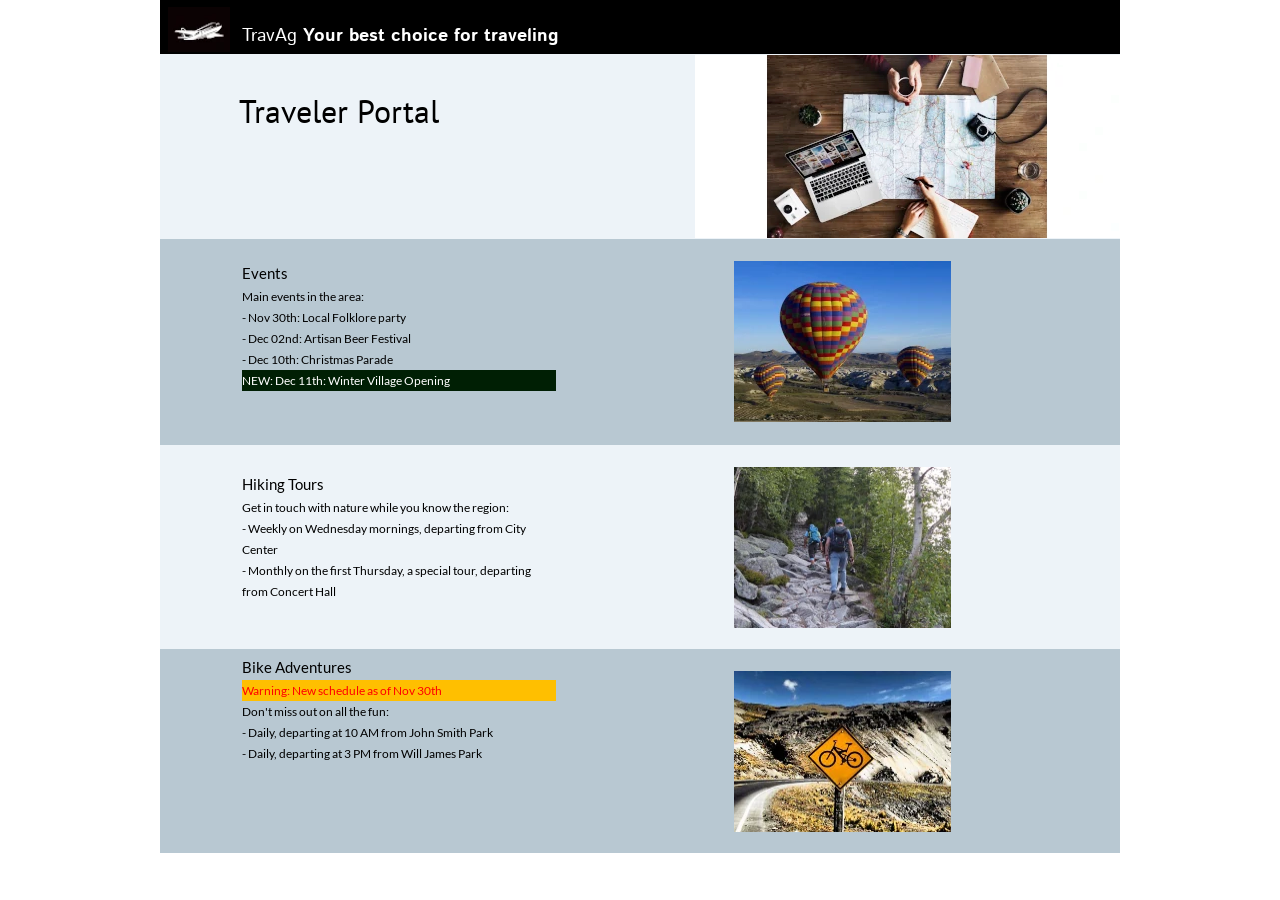
==== commit f1cde150: "Update content" ====
--- a/index.html
+++ b/index.html
@@ -928,6 +928,20 @@
             letter-spacing: normal;
             text-shadow: none
         }
+        .f11n {
+            font-family: Lato;
+            font-size: 12px;
+            font-weight: 400;
+            font-style: normal;
+            text-decoration: none;
+            text-transform: none;
+            color: rgb(255, 255, 255);
+            background-color: #001f04;
+            line-height: 21px;
+            letter-spacing: normal;
+            text-shadow: none
+        }
+
         
         .f11 {
             font-family: Lato;
@@ -1064,6 +1078,7 @@
                             <br>- Dec 02nd: Artisan Beer Festival
                             <br>- Dec 10th: Christmas Parade
                         </p>
+                        <p class="p2 f11n">NEW: Dec 11th: Winter Village Opening</p>
                     </div>
                 </div>
             </div>
@@ -1096,7 +1111,7 @@
                     </div>
                     <div class="v5 ps21 s22 c22">
                         <p class="p2 f10">Bike Adventures</p>
-                        <!-- <p class="p2 f11w">Warning: New schedule as of Nov 30th</p> -->
+                        <p class="p2 f11w">Warning: New schedule as of Nov 30th</p>
                         <p class="p2 f11">Don't miss out on all the fun:
                             <br>- Daily, departing at 10 AM from John Smith Park
                             <br>- Daily, departing at 3 PM from Will James Park
@@ -1133,4 +1148,4 @@
         </script>
 </body>
 
-</html>+</html>
